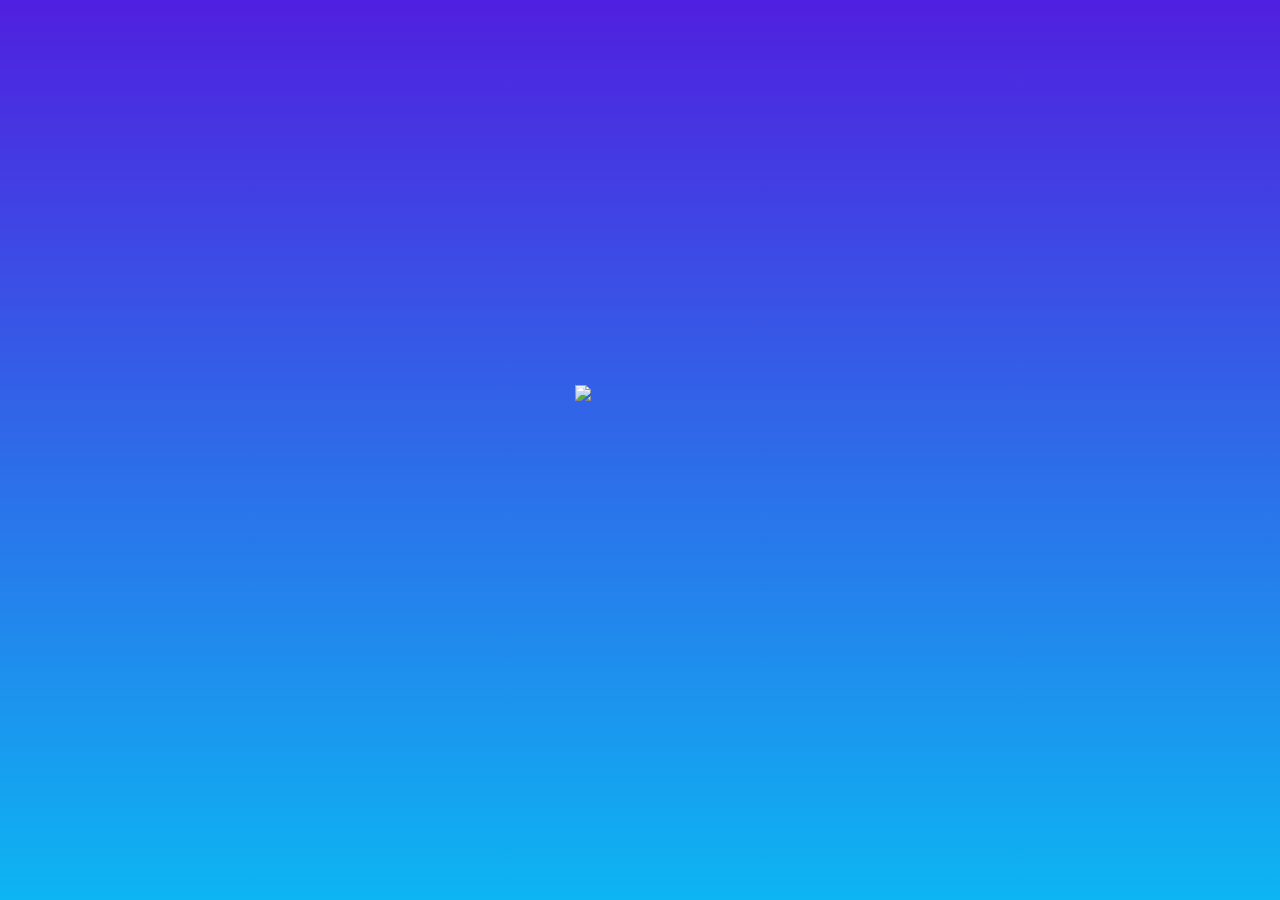
==== web/static/index.html @ c6116b26 "Connect frontend with backend" ====
<!DOCTYPE html>
<html>
  <head>
    <title>WASD Input</title>
    <link rel="stylesheet" type="text/css" href="drone-controller.css">
    <script src ="drone-controller.js"></script>
  </head>

  <body>
    <img src="/car.png"></img>
  </body>

</html>
---- web/static/drone-controller.css ----
body {
  background: linear-gradient(180deg, hsl(255,75%,50%) 0%, hsl(196,90%,50%) 100%);
  background-size: 100vw 100vh;
}
img {
  position: fixed;
  height: 250px;
}
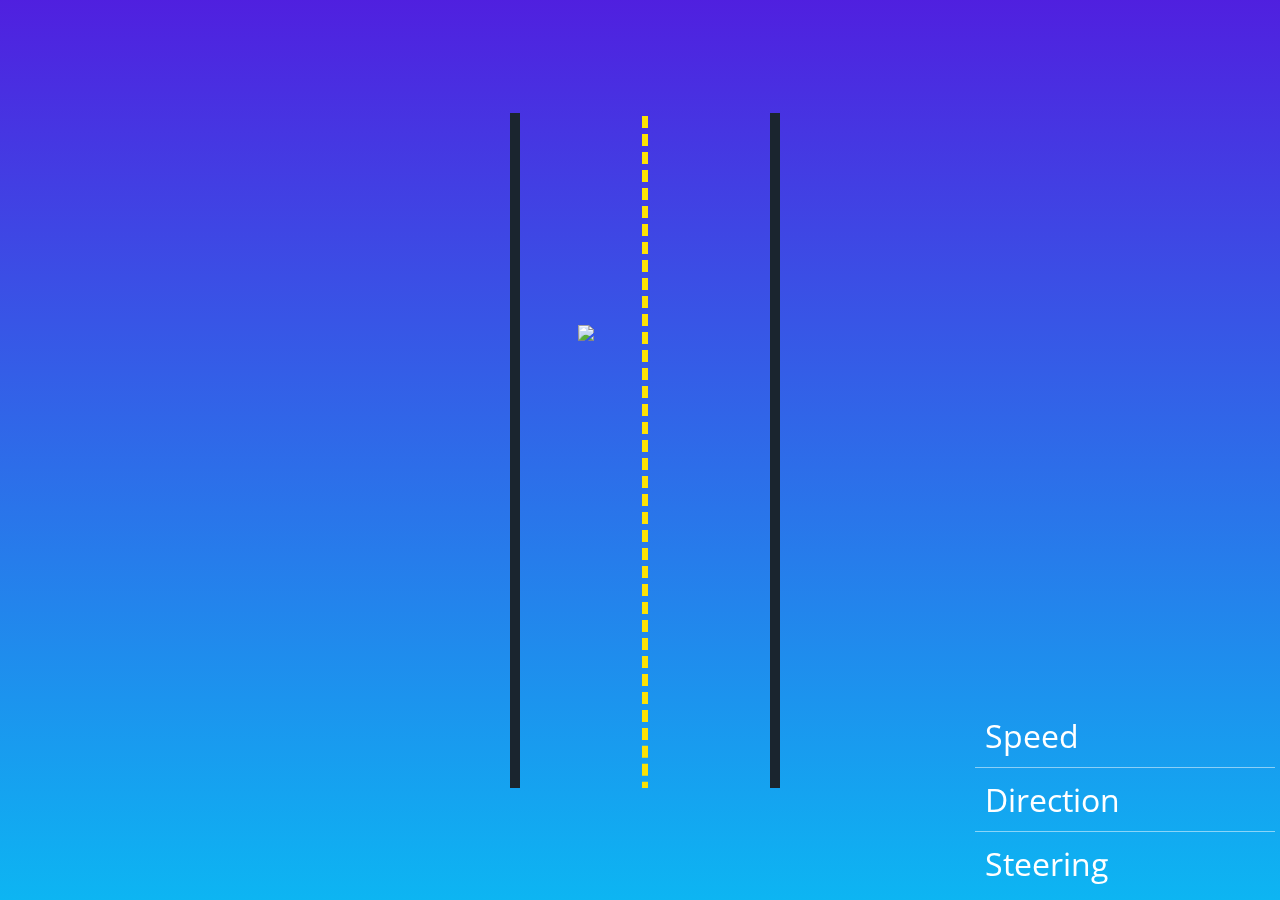
==== commit 0fa1a7c3: "Add road to UI and update calls to backend" ====
--- a/web/static/index.html
+++ b/web/static/index.html
@@ -1,13 +1,22 @@
 <!DOCTYPE html>
 <html>
   <head>
-    <title>WASD Input</title>
+    <title>Drone UI</title>
+    <link href="https://fonts.googleapis.com/css2?family=Open+Sans:wght@300&display=swap" rel="stylesheet">
     <link rel="stylesheet" type="text/css" href="drone-controller.css">
     <script src ="drone-controller.js"></script>
   </head>
 
   <body>
-    <img src="/car.png"></img>
+    <div id="road">
+      <div id="road-center-line"></div>
+    </div>
+    <img id="car" src="/car.png"></img>
+    <table class="statusTable">
+      <tr class="firstRow"><td>Speed</td></div><td id="drone-speed"></td></tr>
+      <tr><td>Direction</td></div><td id="drone-drive-direction"></td></tr>
+      <tr><td>Steering</td></div><td id="drone-steering-direction"></td></tr>
+    </table>
   </body>
 
 </html>--- a/web/static/drone-controller.css
+++ b/web/static/drone-controller.css
@@ -1,8 +1,64 @@
 body {
-  background: linear-gradient(180deg, hsl(255,75%,50%) 0%, hsl(196,90%,50%) 100%);
-  background-size: 100vw 100vh;
+    background: linear-gradient(180deg, hsl(255,75%,50%) 0%, hsl(196,90%,50%) 100%);
+    background-size: 100vw 100vh;
+    font-family: 'Open Sans', sans-serif;
 }
-img {
-  position: fixed;
-  height: 250px;
+
+#car {
+    position: fixed;
+    height: 250px;
+}
+
+.statusTable td {
+    text-transform: lowercase;
+    color: white;
+    font-size: 200%;
+    min-width: 125px;
+    padding: 10px;
+}
+
+.statusTable tr:not(:first-child) {
+    border-top: 1px solid rgb(255, 255, 255);
+    border-top: 1px solid rgba(255, 255, 255, .5);
+    -webkit-background-clip: padding-box; /* for Safari */
+    background-clip: padding-box; /* for IE9+, Firefox 4+, Opera, Chrome */
+}
+
+.statusTable td::first-letter {
+    text-transform: capitalize;
+}
+
+.statusTable {
+    border-collapse: collapse;
+}
+
+.statusTable .firstRow {
+    border: 0;
+}
+
+.statusTable {
+     position: fixed;
+     bottom: 5px;
+     right: 5px;
+}
+
+#road {
+    overflow: hidden;
+    position: fixed;
+    height: 75vh;
+    min-height: 500px;
+    width: 250px;
+    margin-left: -130px;
+    left: 50%;
+    top: 12.5%;
+    border-color: #1a252f;
+    border-width: 10px;
+    border-style: none solid none solid;
+}
+
+#road-center-line {
+    margin-left: 122px;
+    margin-top: -10000px;
+    border-left: 6px dashed #fce205;
+    height: 10000px;
 }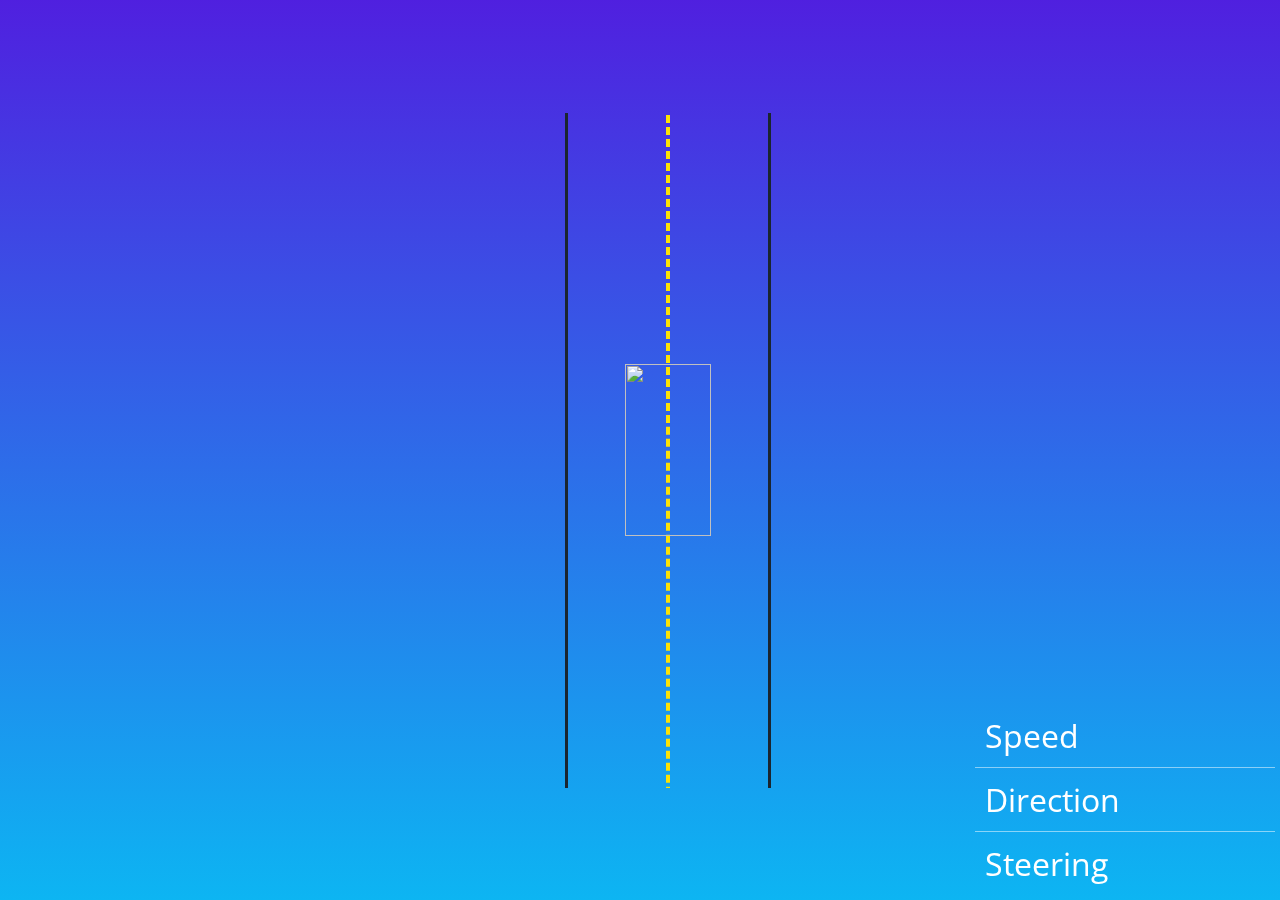
==== commit d6899bf9: "Update UI car movement logic" ====
--- a/web/static/index.html
+++ b/web/static/index.html
@@ -9,9 +9,9 @@
 
   <body>
     <div id="road">
+      <img id="car" src="/car.png"></img>
       <div id="road-center-line"></div>
     </div>
-    <img id="car" src="/car.png"></img>
     <table class="statusTable">
       <tr class="firstRow"><td>Speed</td></div><td id="drone-speed"></td></tr>
       <tr><td>Direction</td></div><td id="drone-drive-direction"></td></tr>
--- a/web/static/drone-controller.css
+++ b/web/static/drone-controller.css
@@ -2,11 +2,6 @@
     background: linear-gradient(180deg, hsl(255,75%,50%) 0%, hsl(196,90%,50%) 100%);
     background-size: 100vw 100vh;
     font-family: 'Open Sans', sans-serif;
-}
-
-#car {
-    position: fixed;
-    height: 250px;
 }
 
 .statusTable td {
@@ -46,19 +41,27 @@
     overflow: hidden;
     position: fixed;
     height: 75vh;
-    min-height: 500px;
-    width: 250px;
-    margin-left: -130px;
+    width: 200px;
+    margin-left: -75px;
     left: 50%;
     top: 12.5%;
     border-color: #1a252f;
-    border-width: 10px;
+    border-width: 3px;
     border-style: none solid none solid;
 }
 
+#car {
+    position: fixed;
+    width: 86px;
+    left: 50%;
+    margin-left: -43px;
+    height: 172px;
+    top: 50%;
+}
+
 #road-center-line {
-    margin-left: 122px;
+    margin-left: 98px;
     margin-top: -10000px;
-    border-left: 6px dashed #fce205;
+    border-left: 4px dashed #fce205;
     height: 10000px;
 }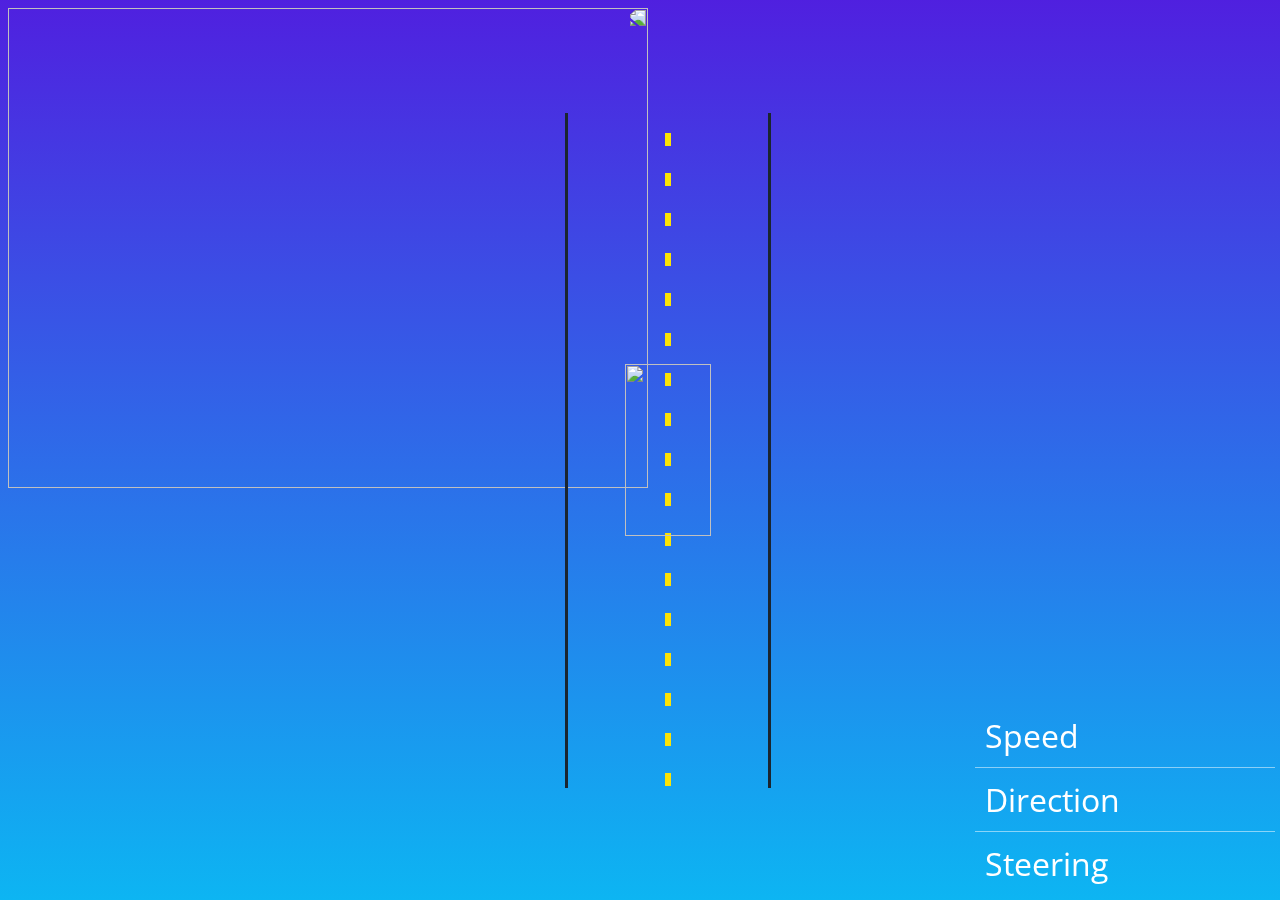
==== commit 5432dffc: "add wsgi and video" ====
--- a/web/static/index.html
+++ b/web/static/index.html
@@ -8,6 +8,7 @@
   </head>
 
   <body>
+    <img src="http://192.168.1.56:8000/stream.mjpg" width="640" height="480" style="transform: scaleY(-1); transform: scaleX(-1);">
     <div id="road">
       <img id="car" src="/car.png"></img>
       <div id="road-center-line"></div>
--- a/web/static/drone-controller.css
+++ b/web/static/drone-controller.css
@@ -60,8 +60,13 @@
 }
 
 #road-center-line {
-    margin-left: 98px;
+    margin-left: 97px;
     margin-top: -10000px;
-    border-left: 4px dashed #fce205;
     height: 10000px;
+    width: 6px;
+
+    background-image: linear-gradient(180deg, hsl(54,97.6%,50.4%) 33%, rgba(255,255,255,0) 0%);
+    background-position: right;
+    background-size: 6px 40px;
+    background-repeat: repeat-y;
 }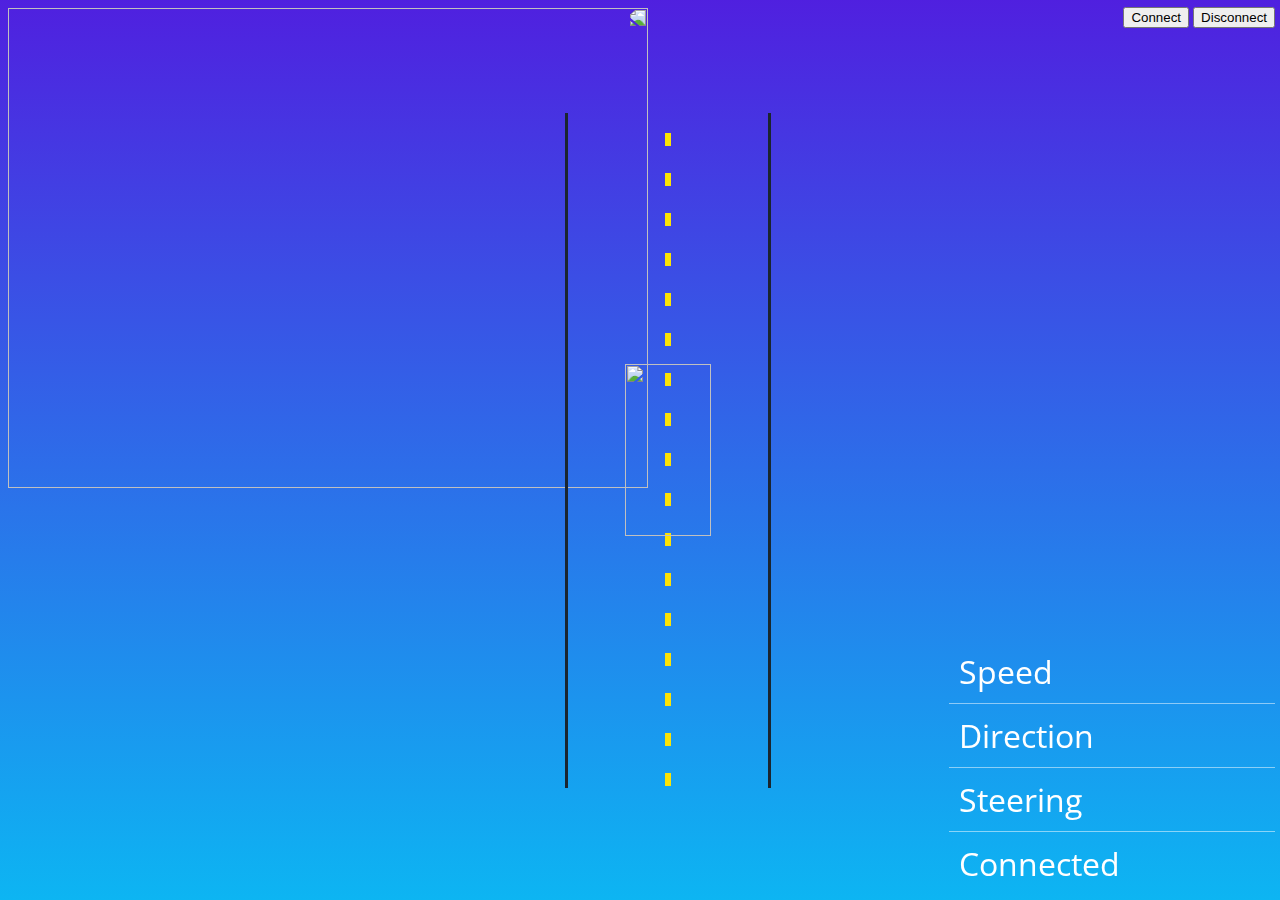
==== commit bcb99372: "implement Rover class, add connect/disconnect btns" ====
--- a/web/static/index.html
+++ b/web/static/index.html
@@ -17,7 +17,12 @@
       <tr class="firstRow"><td>Speed</td></div><td id="drone-speed"></td></tr>
       <tr><td>Direction</td></div><td id="drone-drive-direction"></td></tr>
       <tr><td>Steering</td></div><td id="drone-steering-direction"></td></tr>
+      <tr><td>Connected</td></div><td id="drone-connection-status"></td></tr>
     </table>
+    <div id="buttons">
+      <button id="connect-button">Connect</button>
+      <button id="disconnect-button">Disconnect</button>
+    </div>
   </body>
 
 </html>--- a/web/static/drone-controller.css
+++ b/web/static/drone-controller.css
@@ -69,4 +69,10 @@
     background-position: right;
     background-size: 6px 40px;
     background-repeat: repeat-y;
+}
+
+#buttons {
+    position: absolute;
+    top: 5px;
+    right: 5px;
 }